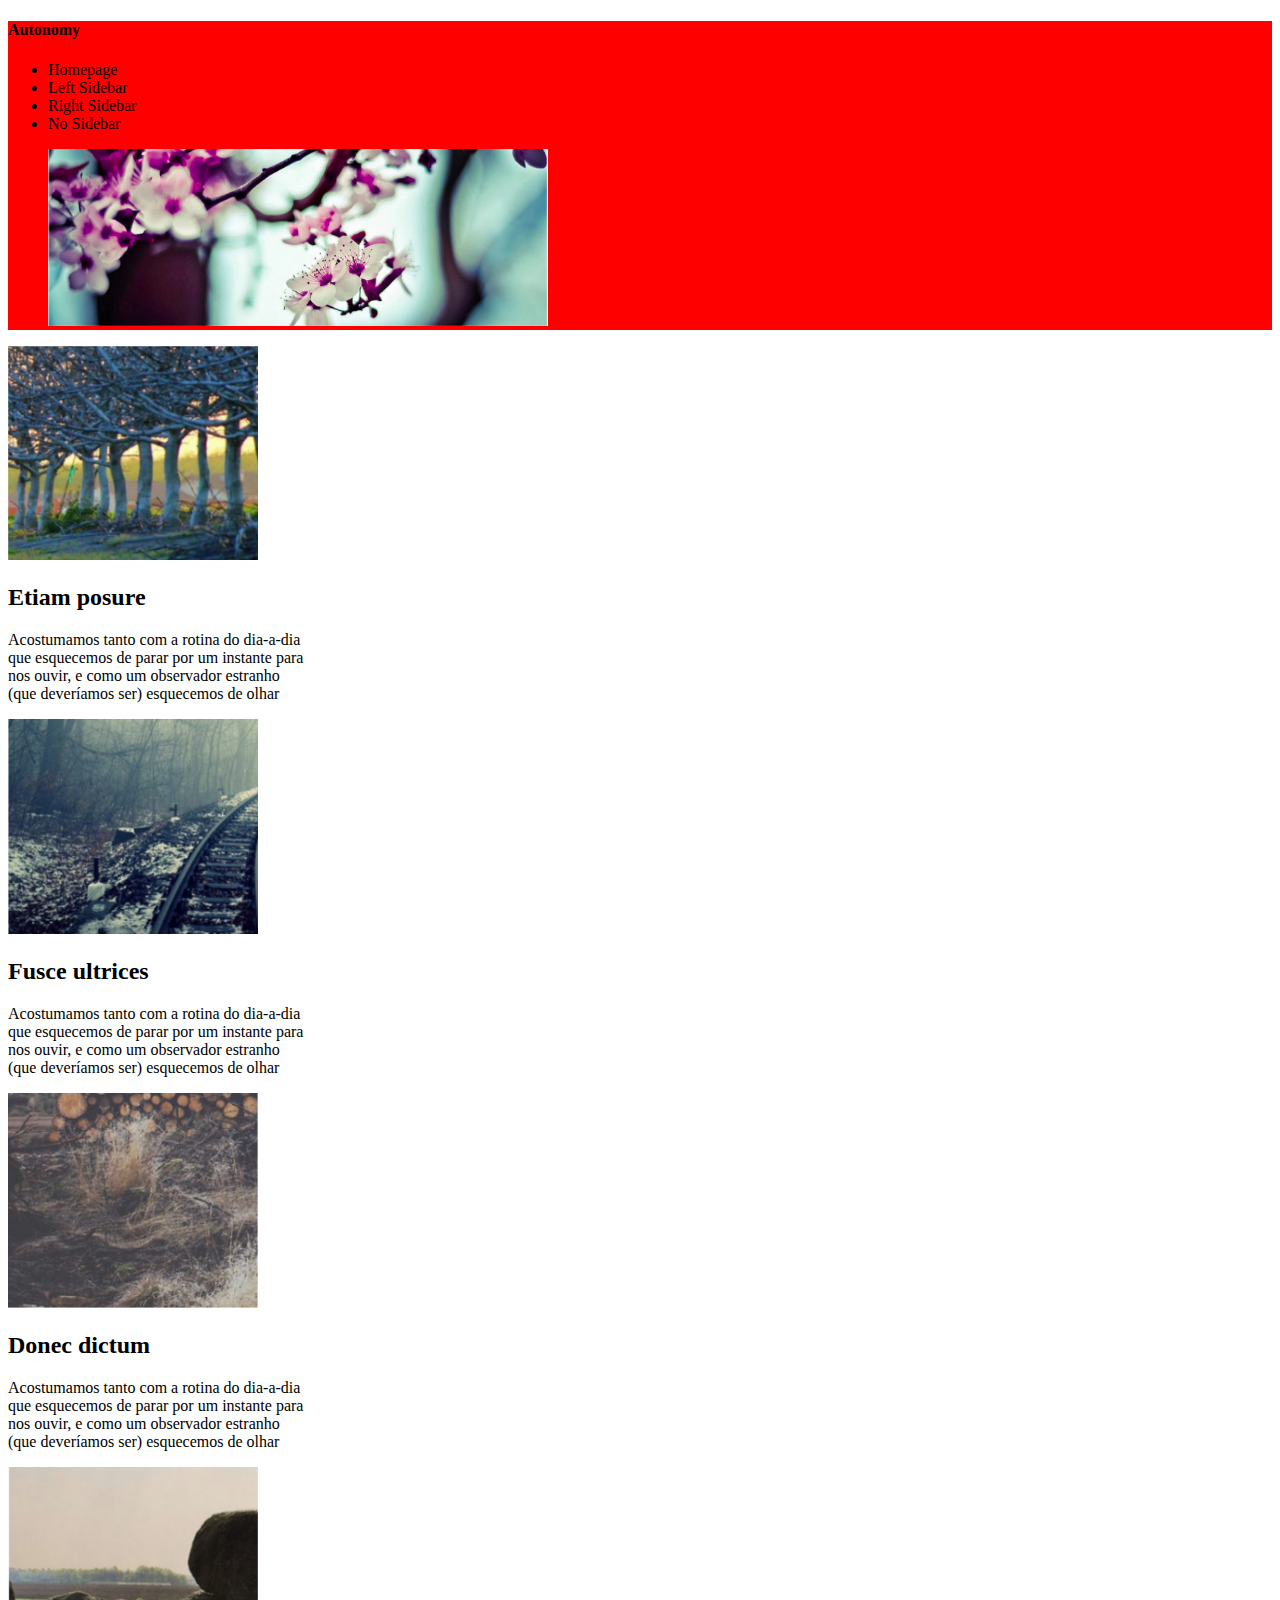
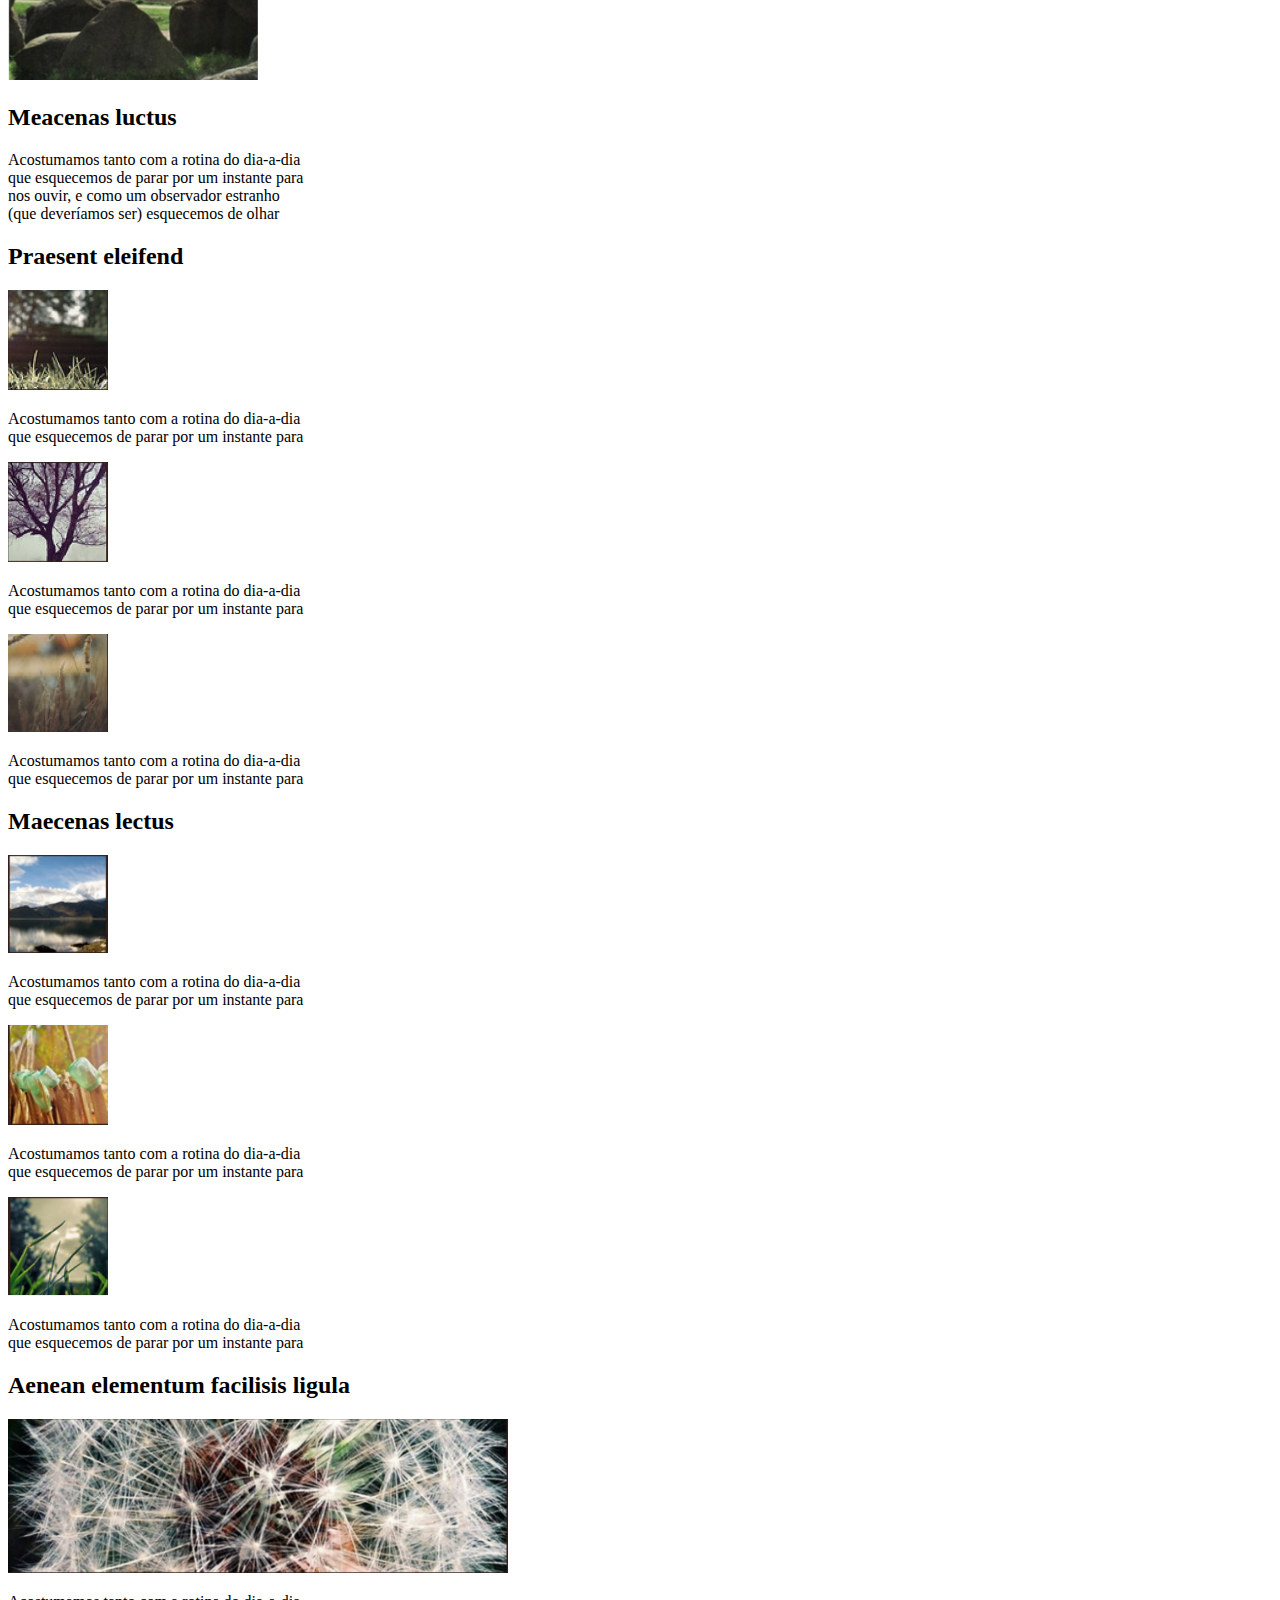
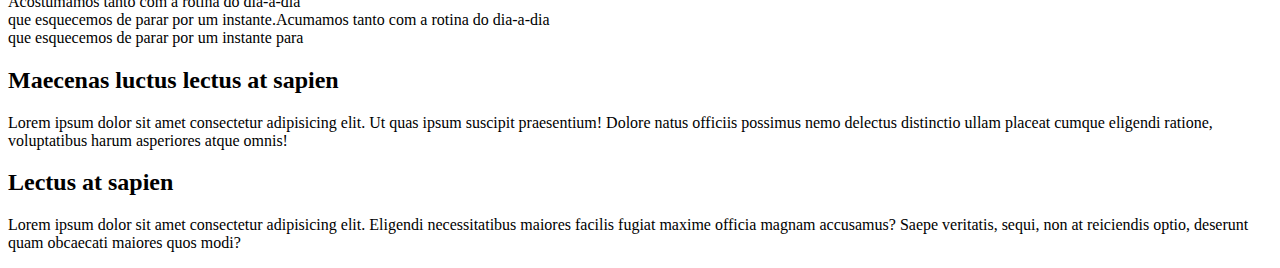
==== Exercicios_Html/ExercicioAula07/index.html @ 2c2d8489 "Aula 07,  VERSAO V01, copia DO site sem formatar no CSS" ====
<!DOCTYPE html>
<html lang="pt-BR">

<head>
   <meta charset="UTF-8">
   <meta http-equiv="X-UA-Compatible" content="IE=edge">
   <meta name="viewport" content="width=device-width, initial-scale=1.0">
   <link rel="stylesheet" href="style.css">
   <title>Copia de Pagina</title>
</head>

<body>
   <!--    CABEÇARIO -->
   <header>
      <div>
         <h4>Autonomy</h4>
         <nav>
            <ul>
               <li>Homepage</li>
               <li>Left Sidebar</li>
               <li>Right Sidebar</li>
               <li>No Sidebar</li>
            </ul>
      </div>
      <div>
         <figure id="principal">
            <img src="images/foto1.jpg" alt="Foto de tela principal"width="500">
         </figure>
      </div>
      </nav>
   </header>
   <!--    MAIN -->
   <main>
      <!--       PRIMEIRA DIVISÃO  -->
      <section >
         <article>
            <div id="teste">
               <img src="images/foto2.jpg" alt="Foto2" width="250">
               <h2>Etiam posure </h2>
               <p>
                  Acostumamos tanto com a rotina do dia-a-dia <br>que esquecemos de parar por um instante para<br> nos ouvir, e como um observador estranho<br> (que deveríamos ser) esquecemos de olhar
               </p>

            </div>
         </article>
         <article>
            <div>
               <img src="images/foto3.jpg" alt="Foto3" width="250">
               <h2>Fusce ultrices </h2>
               <p>
                  Acostumamos tanto com a rotina do dia-a-dia <br>que esquecemos de parar por um instante para<br> nos ouvir, e como um observador estranho<br> (que deveríamos ser) esquecemos de olhar
               </p>
            </div>
         </article>
         <article>
            <div>
               <img src="images/foto4.jpg" alt="Foto4" width="250">
               <h2>Donec dictum </h2>
               <p>
                  Acostumamos tanto com a rotina do dia-a-dia <br>que esquecemos de parar por um instante para<br> nos ouvir, e como um observador estranho<br> (que deveríamos ser) esquecemos de olhar
               </p>
            </div>
         </article>
         <article>
            <div>
               <img src="images/foto5.jpg" alt="Foto5" width="250">
               <h2>Meacenas luctus </h2>
               <p>
                  Acostumamos tanto com a rotina do dia-a-dia <br>que esquecemos de parar por um instante para<br> nos ouvir, e como um observador estranho<br> (que deveríamos ser) esquecemos de olhar
               </p>
            </div>
         </article>

      </section>
      <!--       SEGUNDA=A DIVISÃO  -->
      <section >

         <aside >
            <h2>Praesent eleifend </h2>
            <article>

               <img src="images/A.JPG" alt="Foto A" width="100">
               <p>
                  Acostumamos tanto com a rotina do dia-a-dia <br>que esquecemos de parar por um instante para
               </p 
            </article>
            <article>

                <img src="images/B.JPG" alt="Foto B" width="100">
                  <p>
                     Acostumamos tanto com a rotina do dia-a-dia <br>que esquecemos de parar por um instante para
                  </p 
            </article>
            <article>

                <img src="images/C.JPG" alt="Foto C" width="100">
                     <p>
                        Acostumamos tanto com a rotina do dia-a-dia <br>que esquecemos de parar por um instante para
            </p </article>

         </aside>
         <aside>
            <h2>Maecenas lectus </h2>
            <article class="testar">

               <img src="images/foto6.jpg" alt="Foto6" width="100">
               <p>
                  Acostumamos tanto com a rotina do dia-a-dia <br>que esquecemos de parar por um instante para
               </p </article>
               <article>

                  <img src="images/foto7.jpg" alt="Foto7" width="100">
                  <p>
                     Acostumamos tanto com a rotina do dia-a-dia <br>que esquecemos de parar por um instante para
                  </p </article>
                  <article>

                     <img src="images/foto8.jpg" alt="Foto8" width="100">
                     <p>
                        Acostumamos tanto com a rotina do dia-a-dia <br>que esquecemos de parar por um instante para
                     </p </article>

         </aside>
         <aside>
            <h2>Aenean elementum facilisis ligula </h2>
            <article>

               <img src="images/foto9.jpg" alt="Foto9" width="500">
               <p>
                  Acostumamos tanto com a rotina do dia-a-dia <br>que esquecemos de parar por um instante.Acumamos tanto com a rotina do dia-a-dia <br>que esquecemos de parar por um instante para
               </p </article>

         </aside>

      </section>
      <!--       TERCEIRA DIVISÃO  -->
      <section >
        <div>
            <h2>Maecenas luctus lectus at sapien</h2>
            <p>Lorem ipsum dolor sit amet consectetur adipisicing elit. Ut quas ipsum suscipit praesentium! Dolore natus officiis possimus nemo delectus distinctio ullam placeat cumque eligendi ratione, voluptatibus harum asperiores atque omnis!</p>
              
        </div>
        <div>
            <h2>Lectus at sapien</h2>
            <p>
                Lorem ipsum dolor sit amet consectetur adipisicing elit. Eligendi necessitatibus maiores facilis fugiat maxime officia magnam accusamus? Saepe veritatis, sequi, non at reiciendis optio, deserunt quam obcaecati maiores quos modi?
            </p>
        </div>

      </section>
   </main>

</body>

</html>
---- Exercicios_Html/ExercicioAula07/style.css ----
header {
    background-color: red;
 }
 Secao1 {
    background-color: yellow;
 }
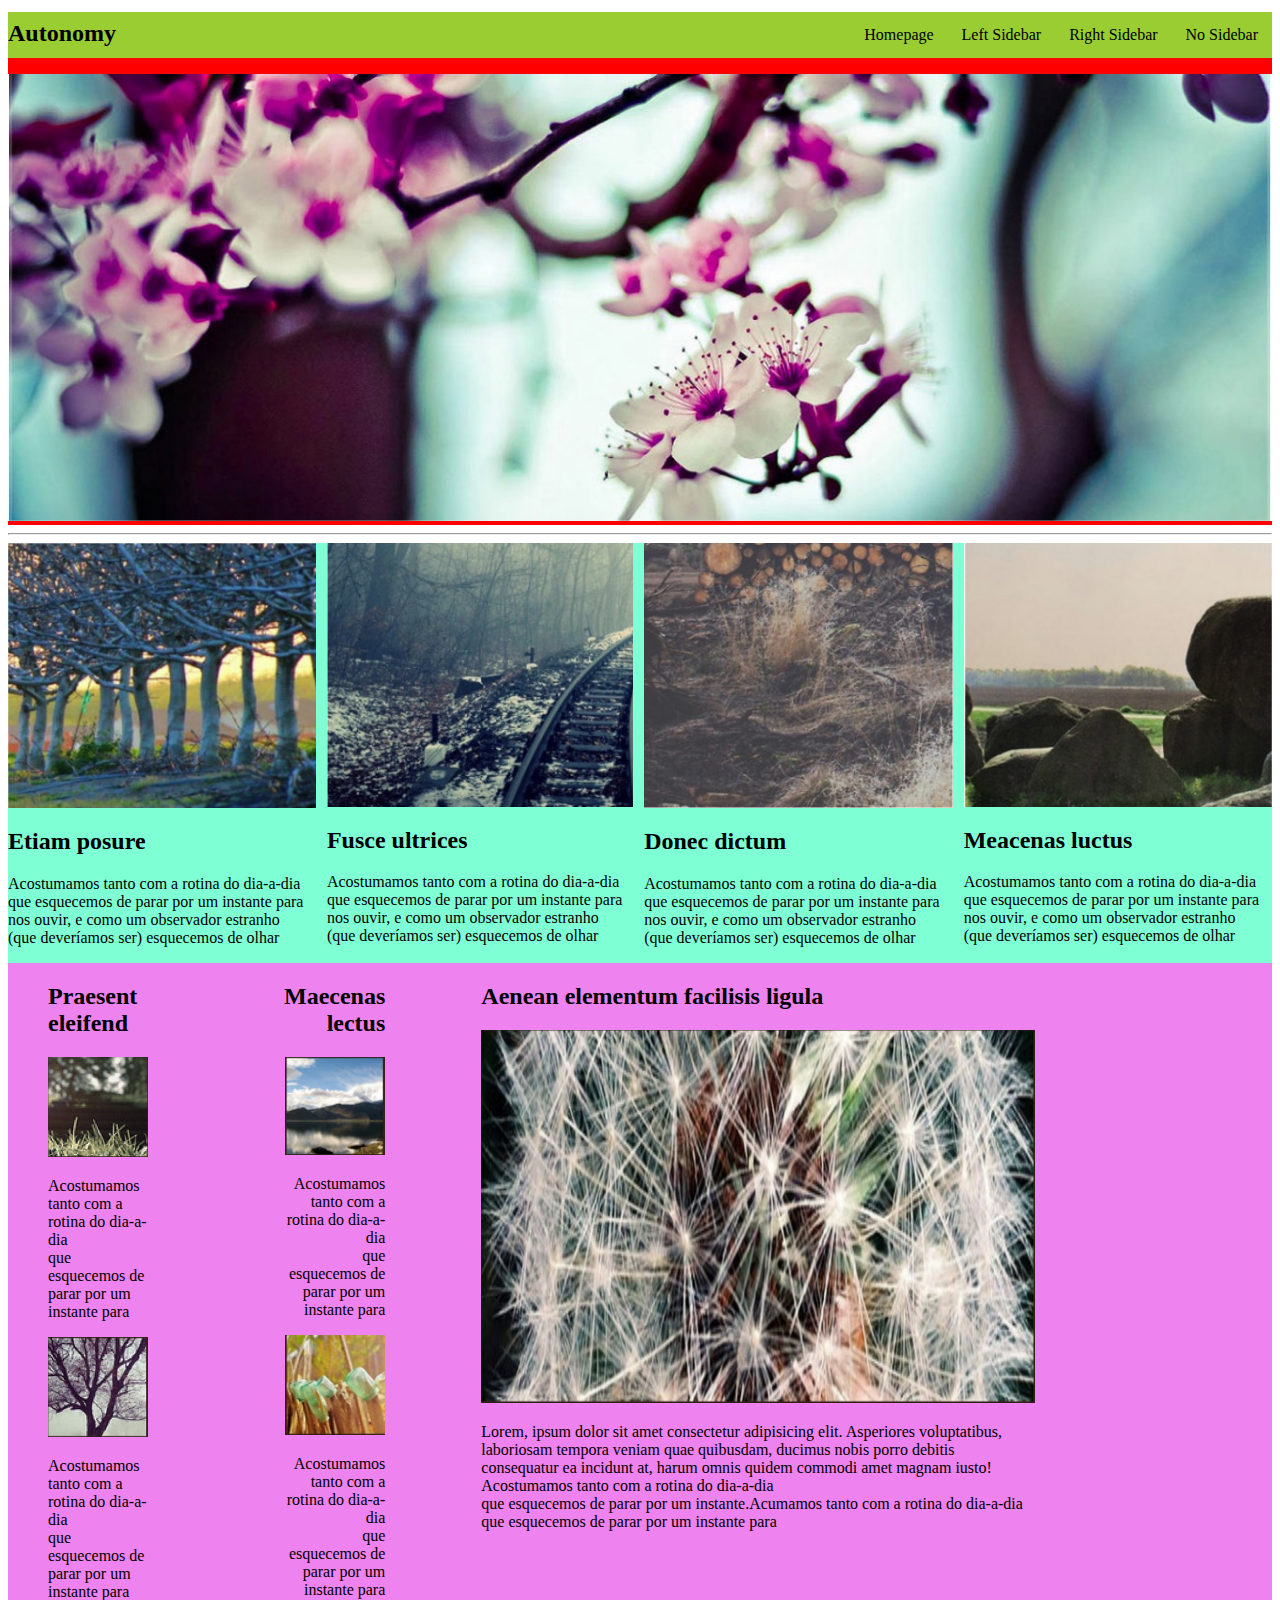
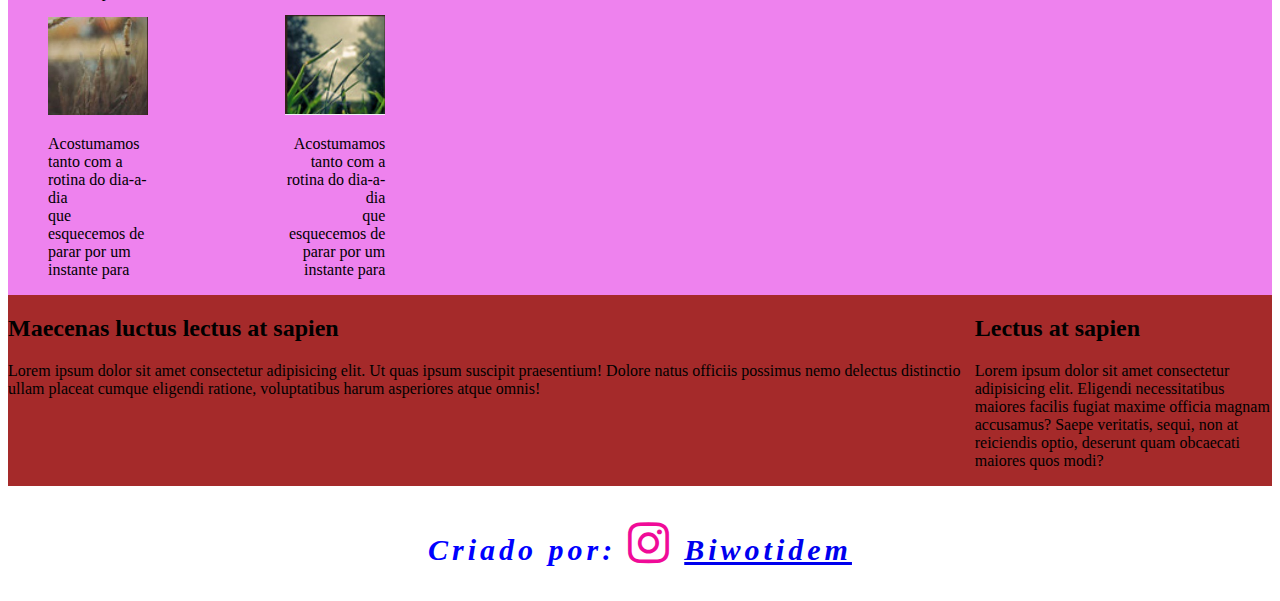
==== commit 3458ee00: "Versao do exercicio com CSS aplicado" ====
--- a/Exercicios_Html/ExercicioAula07/index.html
+++ b/Exercicios_Html/ExercicioAula07/index.html
@@ -3,6 +3,7 @@
 
 <head>
    <meta charset="UTF-8">
+   <link rel='stylesheet' href='https://cdnjs.cloudflare.com/ajax/libs/font-awesome/4.7.0/css/font-awesome.min.css'>       
    <meta http-equiv="X-UA-Compatible" content="IE=edge">
    <meta name="viewport" content="width=device-width, initial-scale=1.0">
    <link rel="stylesheet" href="style.css">
@@ -12,38 +13,42 @@
 <body>
    <!--    CABEÇARIO -->
    <header>
-      <div>
-         <h4>Autonomy</h4>
-         <nav>
-            <ul>
+      <div id="titulo">
+         <h2 >Autonomy</h2>
+         
+            <ul id="nave">
                <li>Homepage</li>
                <li>Left Sidebar</li>
                <li>Right Sidebar</li>
                <li>No Sidebar</li>
             </ul>
+     
+
       </div>
-      <div>
-         <figure id="principal">
-            <img src="images/foto1.jpg" alt="Foto de tela principal"width="500">
-         </figure>
+   
+      <div class="principal">
+       
+        <img src="images/foto1.jpg" alt="Foto de tela principal">
+        
       </div>
-      </nav>
+     
    </header>
+   <hr>
    <!--    MAIN -->
    <main>
       <!--       PRIMEIRA DIVISÃO  -->
-      <section >
-         <article>
-            <div id="teste">
-               <img src="images/foto2.jpg" alt="Foto2" width="250">
+      <section class="Sect1">
+         <article id="card1">
+            <div >
+               <img src="images/foto2.jpg" alt="Foto2">
                <h2>Etiam posure </h2>
                <p>
-                  Acostumamos tanto com a rotina do dia-a-dia <br>que esquecemos de parar por um instante para<br> nos ouvir, e como um observador estranho<br> (que deveríamos ser) esquecemos de olhar
-               </p>
+                Acostumamos tanto com a rotina do dia-a-dia <br>que esquecemos de parar por um instante para<br> nos ouvir, e como um observador estranho<br> (que deveríamos ser) esquecemos de olhar
+            </p>
 
             </div>
          </article>
-         <article>
+         <article id="card2">
             <div>
                <img src="images/foto3.jpg" alt="Foto3" width="250">
                <h2>Fusce ultrices </h2>
@@ -52,7 +57,7 @@
                </p>
             </div>
          </article>
-         <article>
+         <article id="card3">
             <div>
                <img src="images/foto4.jpg" alt="Foto4" width="250">
                <h2>Donec dictum </h2>
@@ -61,7 +66,7 @@
                </p>
             </div>
          </article>
-         <article>
+         <article id="card4">
             <div>
                <img src="images/foto5.jpg" alt="Foto5" width="250">
                <h2>Meacenas luctus </h2>
@@ -73,83 +78,99 @@
 
       </section>
       <!--       SEGUNDA=A DIVISÃO  -->
-      <section >
+      <section class="Sect2">
 
-         <aside >
-            <h2>Praesent eleifend </h2>
-            <article>
+       
+                
+          
+            <div class="lado">
+                
 
-               <img src="images/A.JPG" alt="Foto A" width="100">
+                <ul id="lado1">
+                    <h2>Praesent eleifend </h2>
+               
+                <li>
+
+               <img src="images/A.JPG" alt="Foto A">
                <p>
                   Acostumamos tanto com a rotina do dia-a-dia <br>que esquecemos de parar por um instante para
                </p 
-            </article>
-            <article>
+                 </li>
+                <li>
 
-                <img src="images/B.JPG" alt="Foto B" width="100">
+                <img src="images/B.JPG" alt="Foto B" >
                   <p>
                      Acostumamos tanto com a rotina do dia-a-dia <br>que esquecemos de parar por um instante para
                   </p 
-            </article>
-            <article>
+                  </li>
+                <li>
 
-                <img src="images/C.JPG" alt="Foto C" width="100">
+                <img src="images/C.JPG" alt="Foto C" >
                      <p>
                         Acostumamos tanto com a rotina do dia-a-dia <br>que esquecemos de parar por um instante para
-            </p </article>
+            </p 
+                </li>
+        </ul>
 
-         </aside>
-         <aside>
+        </div>
+         <div class="meio">
+            <ul id="meio1">
             <h2>Maecenas lectus </h2>
-            <article class="testar">
+
+                <li>
 
                <img src="images/foto6.jpg" alt="Foto6" width="100">
                <p>
                   Acostumamos tanto com a rotina do dia-a-dia <br>que esquecemos de parar por um instante para
-               </p </article>
-               <article>
+               </p
+               </li>
+               <li>
 
                   <img src="images/foto7.jpg" alt="Foto7" width="100">
                   <p>
                      Acostumamos tanto com a rotina do dia-a-dia <br>que esquecemos de parar por um instante para
-                  </p </article>
-                  <article>
+                  </p </li>
+                  <li>
 
                      <img src="images/foto8.jpg" alt="Foto8" width="100">
                      <p>
                         Acostumamos tanto com a rotina do dia-a-dia <br>que esquecemos de parar por um instante para
-                     </p </article>
+                     </p </li>
+            </ul>
 
-         </aside>
-         <aside>
+        </div>
+         <div id="fim">
             <h2>Aenean elementum facilisis ligula </h2>
-            <article>
+        
 
-               <img src="images/foto9.jpg" alt="Foto9" width="500">
+               <img src="images/foto9.jpg" alt="Foto9" >
                <p>
+                Lorem, ipsum dolor sit amet consectetur adipisicing elit. Asperiores voluptatibus, laboriosam tempora veniam quae quibusdam, ducimus nobis porro debitis consequatur ea incidunt at, harum omnis quidem commodi amet magnam iusto!
                   Acostumamos tanto com a rotina do dia-a-dia <br>que esquecemos de parar por um instante.Acumamos tanto com a rotina do dia-a-dia <br>que esquecemos de parar por um instante para
-               </p </article>
+               </p
 
-         </aside>
+            </div>
 
       </section>
       <!--       TERCEIRA DIVISÃO  -->
-      <section >
-        <div>
+      <section class="terc">
+        <div id="um">
             <h2>Maecenas luctus lectus at sapien</h2>
             <p>Lorem ipsum dolor sit amet consectetur adipisicing elit. Ut quas ipsum suscipit praesentium! Dolore natus officiis possimus nemo delectus distinctio ullam placeat cumque eligendi ratione, voluptatibus harum asperiores atque omnis!</p>
               
-        </div>
-        <div>
+        </div >
+        <div id="dois">
             <h2>Lectus at sapien</h2>
             <p>
                 Lorem ipsum dolor sit amet consectetur adipisicing elit. Eligendi necessitatibus maiores facilis fugiat maxime officia magnam accusamus? Saepe veritatis, sequi, non at reiciendis optio, deserunt quam obcaecati maiores quos modi?
             </p>
         </div>
-
+       
       </section>
+     
    </main>
-
+   <footer>
+    <p> Criado por: <span> <i class='fa fa-instagram red-color'></i></span> <a href="https://www.instagram.com/bwotidem/ target="_blank"> Biwotidem</a></p>
 </body>
 
 </html>--- a/Exercicios_Html/ExercicioAula07/style.css
+++ b/Exercicios_Html/ExercicioAula07/style.css
@@ -1,7 +1,143 @@
 header {
+justify-content: left;
     background-color: red;
  }
- Secao1 {
-    background-color: yellow;
+ #titulo{
+
+    background-color: yellowgreen;
+   
+    
  }
- + 
+ #nave {
+    display: flex; 
+    margin-top: -55px;
+    
+    justify-content: right;
+    background-color: yellowgreen;
+ 
+   
+    
+ }
+#nave li{
+    justify-content: right;
+    padding: 14px;
+    list-style-type: none;
+    
+ }
+
+ header img{
+
+    width: 100%;
+    height: 100%;
+    
+
+ }
+ .Sect1{
+    background-color: aquamarine;
+    display: flex;
+    gap: .7rem;
+   block-size: 10%;
+ }
+ 
+ #card1 img{
+    display: flex;
+    width: 100%;
+    margin: 0;
+    border: 0  ;
+    padding: 10;
+    
+    
+ }
+ #card2 img{
+    display: flex;
+    width: 100%;
+    margin: 0;
+    border: 0  ;
+    padding: 10;
+    
+   
+ }
+ #card3 img{
+    display: flex;
+    width: 100%;
+    margin: 0;
+    border: 0  ;
+    padding: 10;
+  
+ }
+ #card4 img{
+    display: flex;
+    width: 100%;
+    margin: 0;
+    border: 0  ;
+    padding: 0;
+    
+ }
+ .Sect2{
+    background-color: violet;
+    display: flex;
+    gap: 6rem;
+    block-size: 25%;
+    list-style-type: none;
+
+ }
+ .lado #lado1  {
+    display: block;   
+    list-style-type: none;
+   
+ }
+.lado #lado1 img{
+    justify-content:left;
+      width: 100px;
+      
+ }
+ 
+ .Sect2 .meio #meio1  {
+    display: block;   
+        list-style-type: none;
+    text-align: right;
+ }
+
+ .Sect2 #meio1 li img{
+    
+    justify-content:left;
+       width: 100px;
+ }
+ .Sect2 #meio1 li img p{
+    float: right;
+    
+ }
+ 
+ .Sect2 #fim img{
+    width: 70%;
+    height:40%;
+    
+ }
+ .Sect2 #fim p{
+   display: inline-block;
+    width: 70%;
+    
+ }
+ .terc{
+    background-color: brown;
+    display: flex;
+ }
+ .terc #um{
+    width: 380%;
+ }
+ footer{
+   font-family: 'Times New Roman', Times, serif;
+   font-style: italic;
+   font-weight: 700;
+    text-align: center;
+    color: blue;
+    margin-top: 0%;
+    letter-spacing: 4px;
+    font-size: 30px;
+ }
+ span{
+    font-size:48px;
+    color: rgb(240, 11, 152);
+    lighting-color: blueviolet;
+ }